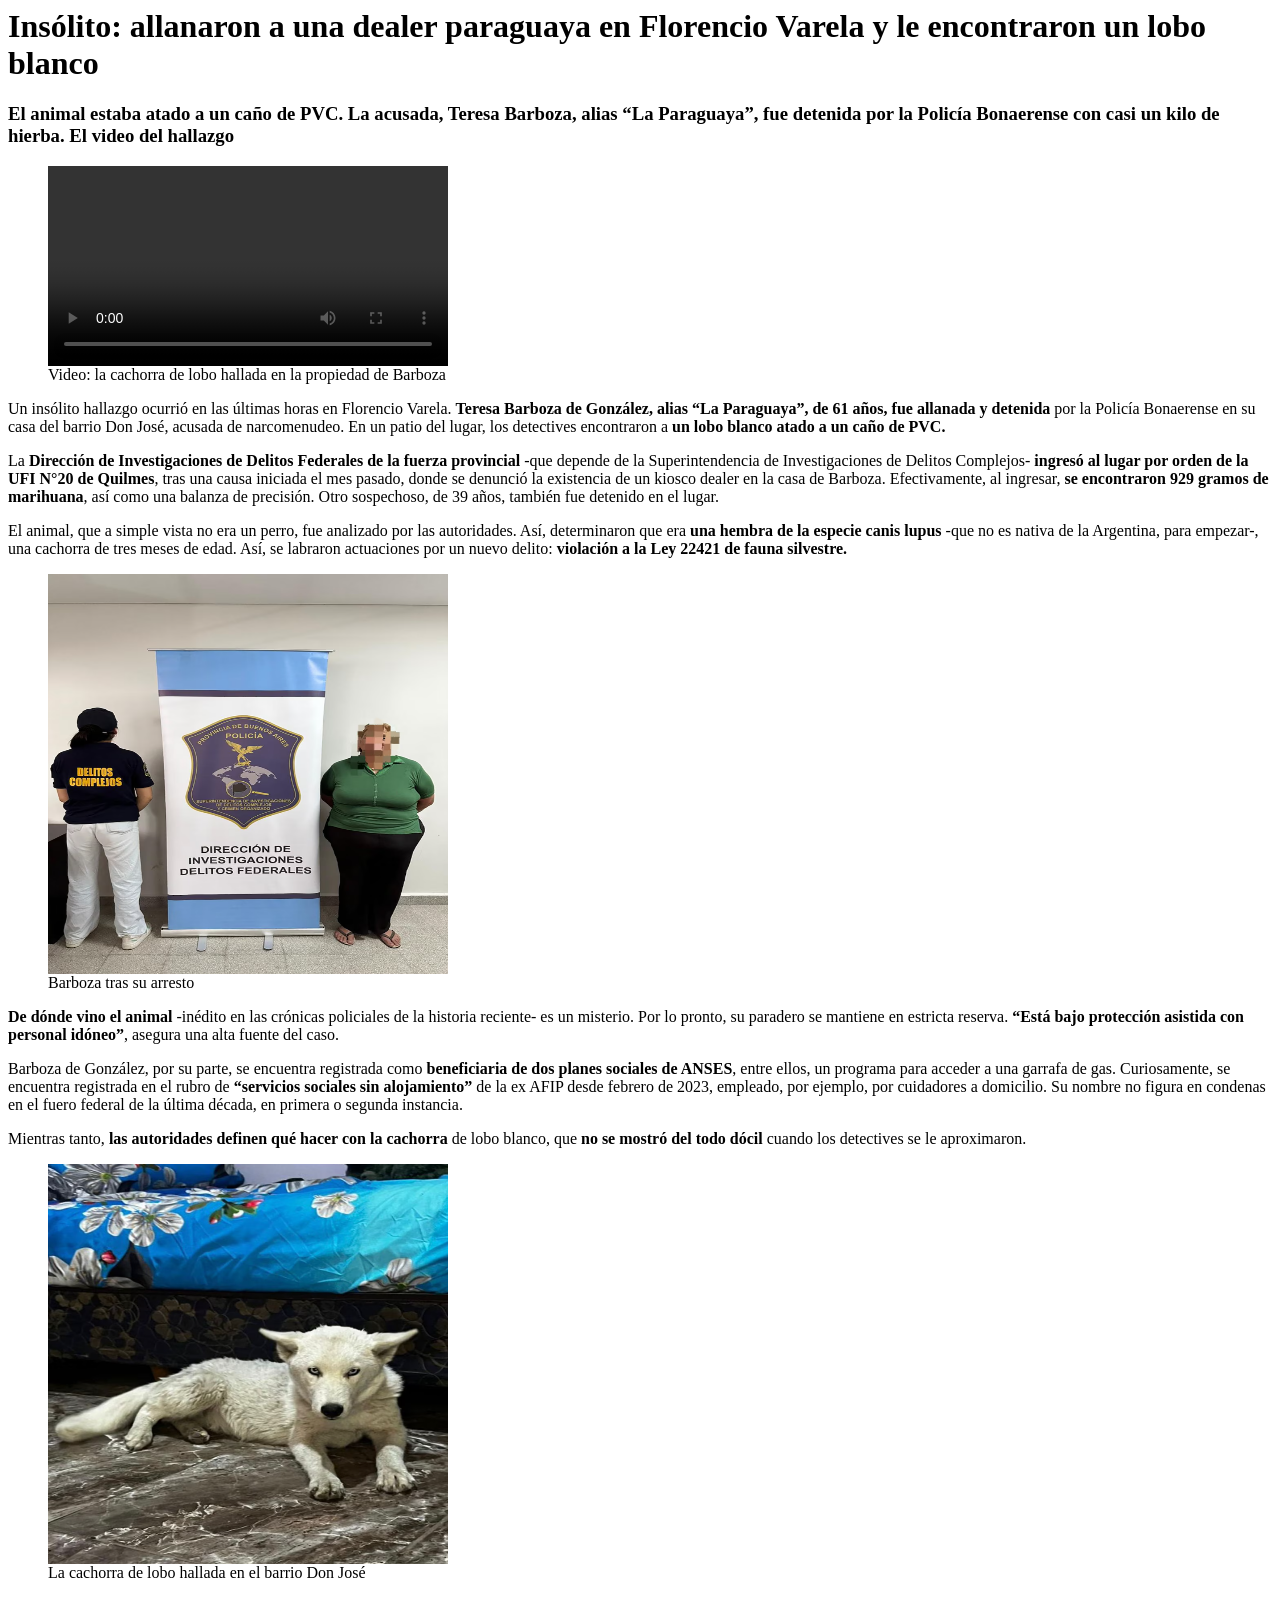
==== index.html @ a4eab658 "Actividad - Clase 2. Agregar noticia" ====
<html lang="es">

<head>
    <meta charset="UTF-8">
    <meta name="viewport" content="width=device-width, initial-scale=1.0">
    <meta http-equiv="X-UA-Compatible" content="ie=edge">
    <title>Noticias</title>
</head>

<body>
    <main>
        <h1>Insólito: allanaron a una dealer paraguaya en Florencio Varela y le encontraron un lobo blanco</h1>
    </main>
    <h3>El animal estaba atado a un caño de PVC. La acusada, Teresa Barboza, alias “La Paraguaya”, fue detenida por la
        Policía Bonaerense con casi un kilo de hierba. El video del hallazgo</h3>
    <div>
        <figure>
        <video width="400" controls>
            <source src="video.mp4" type="video/mp4">
                Tu navegador no soporta la reproducción de video.
        </video>
          <figcaption>
            Video: la cachorra de lobo hallada en la propiedad de Barboza
        </figcaption>
        </figure>
        <p>Un insólito hallazgo ocurrió en las últimas horas en Florencio Varela. <strong>Teresa Barboza de González,
                alias “La Paraguaya”, de 61 años, fue allanada y detenida</strong> por la Policía Bonaerense en su casa
            del barrio Don José, acusada de narcomenudeo. En un patio del lugar, los detectives encontraron a <strong>un
                lobo blanco atado a un caño de PVC.</strong></p>
        <p>La <strong>Dirección de Investigaciones de Delitos Federales de la fuerza provincial</strong> -que depende de
            la Superintendencia de Investigaciones de Delitos Complejos- <strong>ingresó al lugar por orden de la UFI
                N°20 de Quilmes</strong>, tras una causa iniciada el mes pasado, donde se denunció la existencia de un
            kiosco dealer en la casa de Barboza. Efectivamente, al ingresar, <strong>se encontraron 929 gramos de
                marihuana</strong>, así como una balanza de precisión. Otro sospechoso, de 39 años, también fue detenido
            en el lugar.</p>
        <p>El animal, que a simple vista no era un perro, fue analizado por las autoridades. Así, determinaron que era
            <strong>una hembra de la especie canis lupus</strong> -que no es nativa de la Argentina, para empezar-, una cachorra de tres
            meses de edad. Así, se labraron actuaciones por un nuevo delito: <strong>violación a la Ley 22421 de fauna
            silvestre.</strong></p>
            <figure>
                <img src="foto1.png" alt="Barboza tras su arresto" width="400" height="400">
                <figcaption>Barboza tras su arresto</figcaption>
            </figure>
        <p><strong>De dónde vino el animal</strong> -inédito en las crónicas policiales de la historia reciente- es un misterio. Por lo
            pronto, su paradero se mantiene en estricta reserva. <strong>“Está bajo protección asistida con personal idóneo”</strong>,
            asegura una alta fuente del caso.</p>
        <p>Barboza de González, por su parte, se encuentra registrada como <strong>beneficiaria de dos planes sociales de ANSES</strong>,
            entre ellos, un programa para acceder a una garrafa de gas. Curiosamente, se encuentra registrada en el
            rubro de <strong>“servicios sociales sin alojamiento”</strong> de la ex AFIP desde febrero de 2023, empleado, por ejemplo,
            por cuidadores a domicilio. Su nombre no figura en condenas en el fuero federal de la última década, en
            primera o segunda instancia.</p>
        <p>Mientras tanto, <strong>las autoridades definen qué hacer con la cachorra</strong> de lobo blanco, que <strong>no se mostró del todo
            dócil</strong> cuando los detectives se le aproximaron.</p>
           <figure>      
               <img  src="foto2.png" alt="La cachorra de lobo hallada en el barrio Don José" width="400" height="400">
                <figcaption>La cachorra de lobo hallada en el barrio Don José</figcaption>
            </figure>
    </div>
</body>

</html>
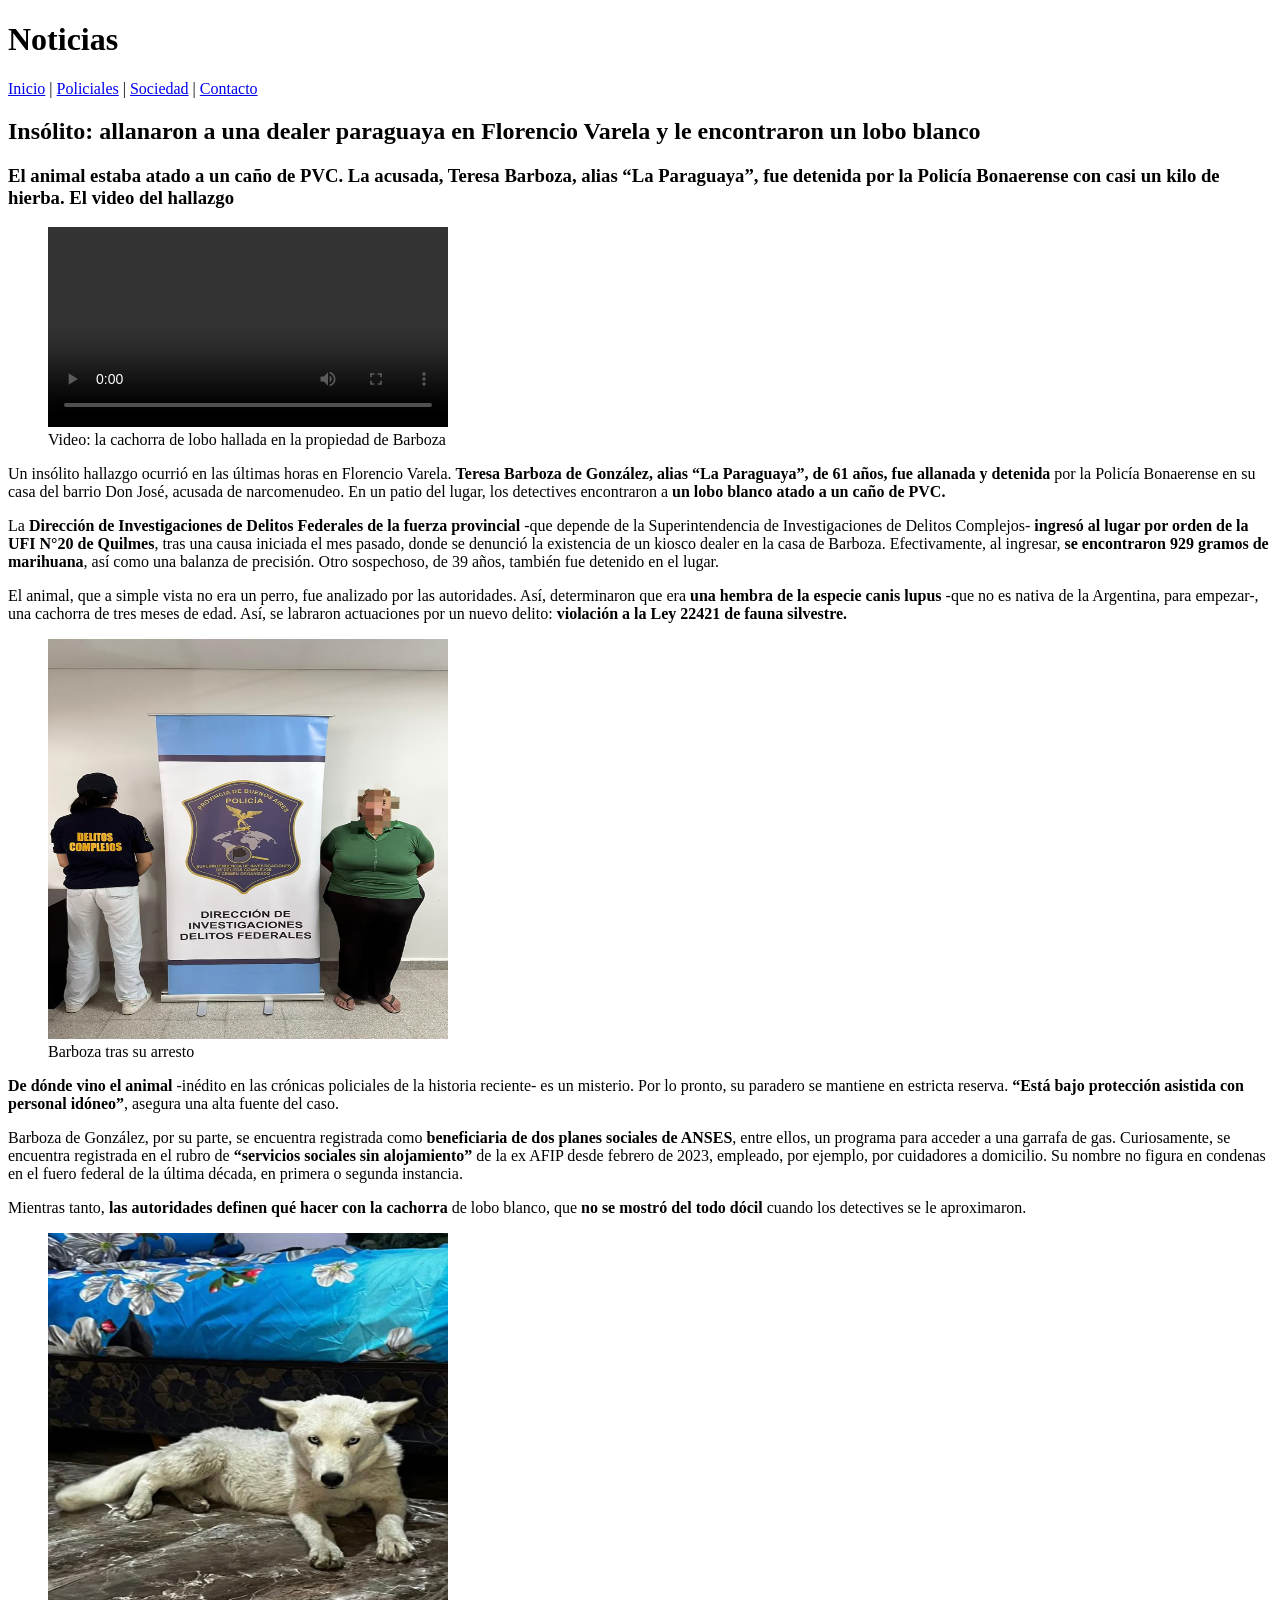
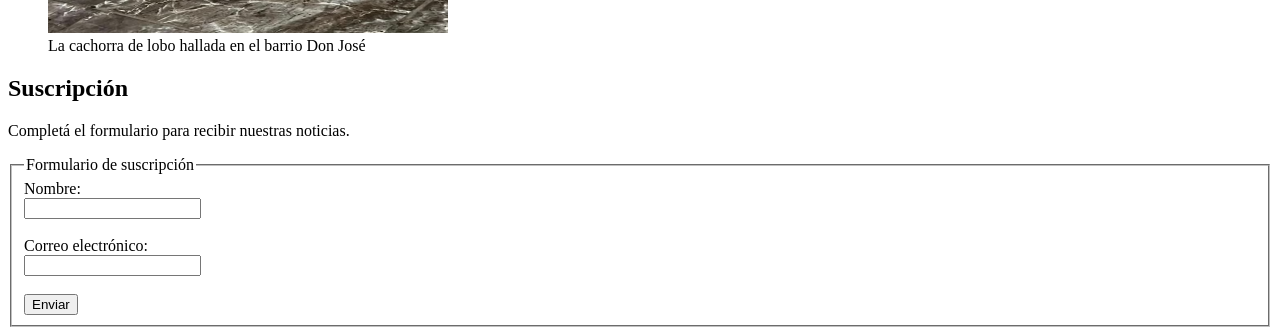
==== commit a92095cb: "Actividad clase 4." ====
--- a/index.html
+++ b/index.html
@@ -1,61 +1,125 @@
+<!DOCTYPE html>
 <html lang="es">
 
 <head>
     <meta charset="UTF-8">
     <meta name="viewport" content="width=device-width, initial-scale=1.0">
-    <meta http-equiv="X-UA-Compatible" content="ie=edge">
     <title>Noticias</title>
 </head>
 
 <body>
+
+    <header>
+        <h1>Noticias</h1>
+        <nav>
+            <a href="#">Inicio</a> |
+            <a href="#">Policiales</a> |
+            <a href="#">Sociedad</a> |
+            <a href="#">Contacto</a>
+        </nav>
+    </header>
+
     <main>
-        <h1>Insólito: allanaron a una dealer paraguaya en Florencio Varela y le encontraron un lobo blanco</h1>
+        <section>
+            <article>
+                <header>
+                    <h2>Insólito: allanaron a una dealer paraguaya en Florencio Varela y le encontraron un lobo blanco</h2>
+                    <h3>
+                        El animal estaba atado a un caño de PVC. La acusada, 
+                        <strong>Teresa Barboza</strong>, alias “La Paraguaya”, 
+                        fue detenida por la Policía Bonaerense con casi un kilo de hierba. 
+                        <span>El video del hallazgo</span>
+                    </h3>
+                </header>
+
+                <figure>
+                    <video width="400" controls>
+                        <source src="video.mp4" type="video/mp4">
+                        Tu navegador no soporta la reproducción de video.
+                    </video>
+                    <figcaption>
+                        Video: la cachorra de lobo hallada en la propiedad de Barboza
+                    </figcaption>
+                </figure>
+
+                <p>
+                    Un insólito hallazgo ocurrió en las últimas horas en Florencio Varela. 
+                    <strong>Teresa Barboza de González, alias “La Paraguaya”, de 61 años, fue allanada y detenida</strong> 
+                    por la Policía Bonaerense en su casa del barrio Don José, acusada de narcomenudeo. 
+                    En un patio del lugar, los detectives encontraron a 
+                    <strong>un lobo blanco atado a un caño de PVC.</strong>
+                </p>
+
+                <p>
+                    La <strong>Dirección de Investigaciones de Delitos Federales de la fuerza provincial</strong> 
+                    -que depende de la Superintendencia de Investigaciones de Delitos Complejos- 
+                    <strong>ingresó al lugar por orden de la UFI N°20 de Quilmes</strong>, tras una causa iniciada 
+                    el mes pasado, donde se denunció la existencia de un kiosco dealer en la casa de Barboza. 
+                    Efectivamente, al ingresar, <strong>se encontraron 929 gramos de marihuana</strong>, 
+                    así como una balanza de precisión. Otro sospechoso, de 39 años, también fue detenido en el lugar.
+                </p>
+
+                <p>
+                    El animal, que a simple vista no era un perro, fue analizado por las autoridades. 
+                    Así, determinaron que era <strong>una hembra de la especie canis lupus</strong> 
+                    -que no es nativa de la Argentina, para empezar-, una cachorra de tres meses de edad. 
+                    Así, se labraron actuaciones por un nuevo delito: 
+                    <strong>violación a la Ley 22421 de fauna silvestre.</strong>
+                </p>
+
+                <figure>
+                    <img src="foto1.png" alt="Barboza tras su arresto" width="400" height="400">
+                    <figcaption>Barboza tras su arresto</figcaption>
+                </figure>
+
+                <p>
+                    <strong>De dónde vino el animal</strong> -inédito en las crónicas policiales de la historia reciente- 
+                    es un misterio. Por lo pronto, su paradero se mantiene en estricta reserva. 
+                    <strong>“Está bajo protección asistida con personal idóneo”</strong>, 
+                    asegura una alta fuente del caso.
+                </p>
+
+                <p>
+                    Barboza de González, por su parte, se encuentra registrada como 
+                    <strong>beneficiaria de dos planes sociales de ANSES</strong>, entre ellos, 
+                    un programa para acceder a una garrafa de gas. Curiosamente, se encuentra registrada 
+                    en el rubro de <strong>“servicios sociales sin alojamiento”</strong> de la ex AFIP desde febrero de 2023, 
+                    empleado, por ejemplo, por cuidadores a domicilio. Su nombre no figura en condenas en el fuero federal 
+                    de la última década, en primera o segunda instancia.
+                </p>
+
+                <p>
+                    Mientras tanto, <strong>las autoridades definen qué hacer con la cachorra</strong> de lobo blanco, 
+                    que <strong>no se mostró del todo dócil</strong> cuando los detectives se le aproximaron.
+                </p>
+
+                <figure>
+                    <img src="foto2.png" alt="La cachorra de lobo hallada en el barrio Don José" width="400" height="400">
+                    <figcaption>La cachorra de lobo hallada en el barrio Don José</figcaption>
+                </figure>
+            </article>
+        </section>
+
+        <section>
+            <h2>Suscripción</h2>
+            <p>Completá el formulario para recibir nuestras noticias.</p>
+
+            <form action="#" method="post">
+                <fieldset>
+                    <legend>Formulario de suscripción</legend>
+
+                    <label for="nombre">Nombre:</label><br>
+                    <input type="text" id="nombre" name="nombre" required><br><br>
+
+                    <label for="correo">Correo electrónico:</label><br>
+                    <input type="email" id="correo" name="correo" required><br><br>
+
+                    <button type="submit">Enviar</button>
+                </fieldset>
+            </form>
+        </section>
     </main>
-    <h3>El animal estaba atado a un caño de PVC. La acusada, Teresa Barboza, alias “La Paraguaya”, fue detenida por la
-        Policía Bonaerense con casi un kilo de hierba. El video del hallazgo</h3>
-    <div>
-        <figure>
-        <video width="400" controls>
-            <source src="video.mp4" type="video/mp4">
-                Tu navegador no soporta la reproducción de video.
-        </video>
-          <figcaption>
-            Video: la cachorra de lobo hallada en la propiedad de Barboza
-        </figcaption>
-        </figure>
-        <p>Un insólito hallazgo ocurrió en las últimas horas en Florencio Varela. <strong>Teresa Barboza de González,
-                alias “La Paraguaya”, de 61 años, fue allanada y detenida</strong> por la Policía Bonaerense en su casa
-            del barrio Don José, acusada de narcomenudeo. En un patio del lugar, los detectives encontraron a <strong>un
-                lobo blanco atado a un caño de PVC.</strong></p>
-        <p>La <strong>Dirección de Investigaciones de Delitos Federales de la fuerza provincial</strong> -que depende de
-            la Superintendencia de Investigaciones de Delitos Complejos- <strong>ingresó al lugar por orden de la UFI
-                N°20 de Quilmes</strong>, tras una causa iniciada el mes pasado, donde se denunció la existencia de un
-            kiosco dealer en la casa de Barboza. Efectivamente, al ingresar, <strong>se encontraron 929 gramos de
-                marihuana</strong>, así como una balanza de precisión. Otro sospechoso, de 39 años, también fue detenido
-            en el lugar.</p>
-        <p>El animal, que a simple vista no era un perro, fue analizado por las autoridades. Así, determinaron que era
-            <strong>una hembra de la especie canis lupus</strong> -que no es nativa de la Argentina, para empezar-, una cachorra de tres
-            meses de edad. Así, se labraron actuaciones por un nuevo delito: <strong>violación a la Ley 22421 de fauna
-            silvestre.</strong></p>
-            <figure>
-                <img src="foto1.png" alt="Barboza tras su arresto" width="400" height="400">
-                <figcaption>Barboza tras su arresto</figcaption>
-            </figure>
-        <p><strong>De dónde vino el animal</strong> -inédito en las crónicas policiales de la historia reciente- es un misterio. Por lo
-            pronto, su paradero se mantiene en estricta reserva. <strong>“Está bajo protección asistida con personal idóneo”</strong>,
-            asegura una alta fuente del caso.</p>
-        <p>Barboza de González, por su parte, se encuentra registrada como <strong>beneficiaria de dos planes sociales de ANSES</strong>,
-            entre ellos, un programa para acceder a una garrafa de gas. Curiosamente, se encuentra registrada en el
-            rubro de <strong>“servicios sociales sin alojamiento”</strong> de la ex AFIP desde febrero de 2023, empleado, por ejemplo,
-            por cuidadores a domicilio. Su nombre no figura en condenas en el fuero federal de la última década, en
-            primera o segunda instancia.</p>
-        <p>Mientras tanto, <strong>las autoridades definen qué hacer con la cachorra</strong> de lobo blanco, que <strong>no se mostró del todo
-            dócil</strong> cuando los detectives se le aproximaron.</p>
-           <figure>      
-               <img  src="foto2.png" alt="La cachorra de lobo hallada en el barrio Don José" width="400" height="400">
-                <figcaption>La cachorra de lobo hallada en el barrio Don José</figcaption>
-            </figure>
-    </div>
+
 </body>
 
 </html>
